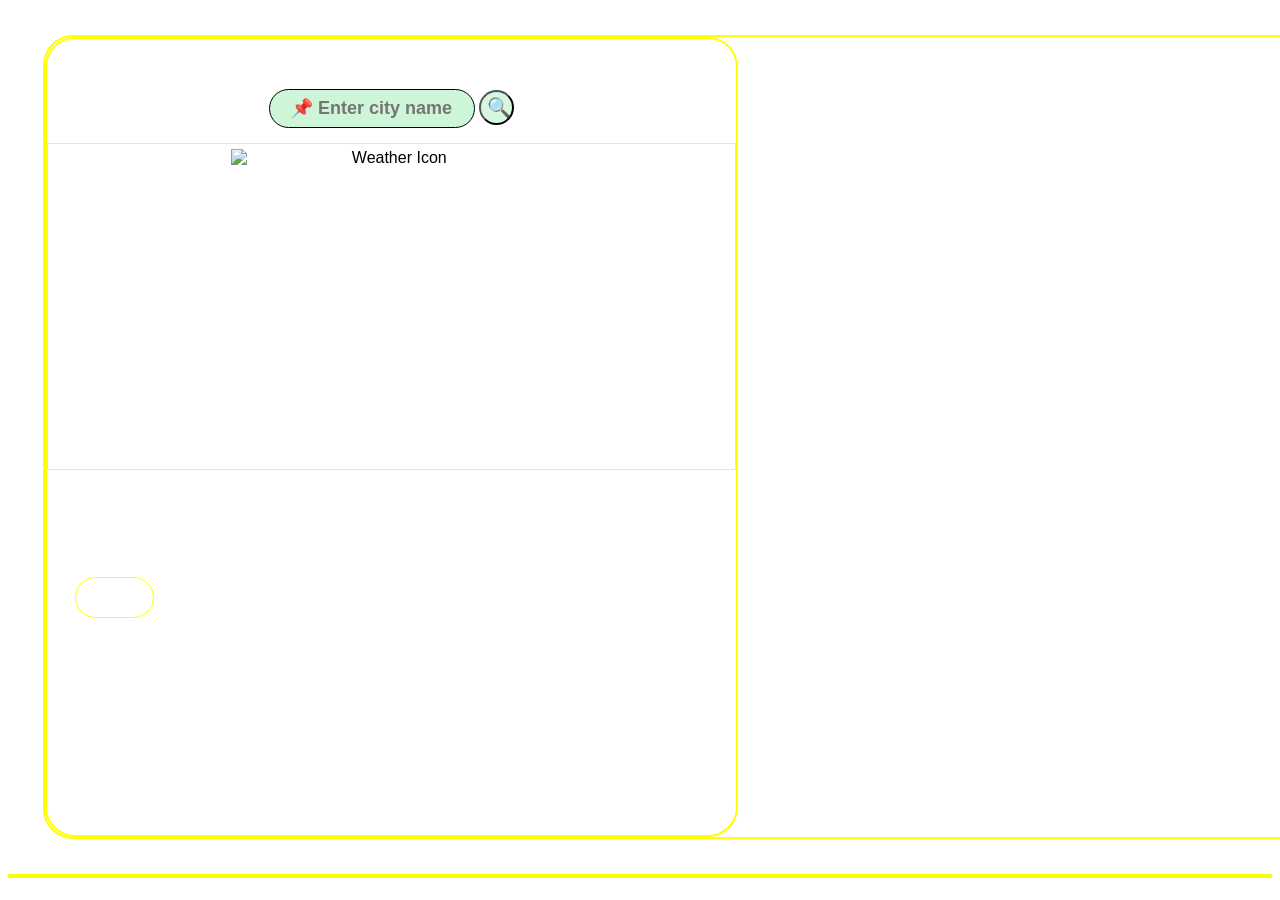
==== Weather.html @ 2b0cc128 "Add files via upload" ====
<!DOCTYPE html>
<html lang="en">

<head>
    <meta charset="UTF-8">
    <meta name="viewport" content="width=device-width, initial-scale=1.0">
    <title>Live Weather</title>
    <link rel="stylesheet" href="Weather.css">
    </link>
</head>

<body>
    <div id="Main-div">
        <div id="Main-div-part1">
            <input type="text" placeholder="📌 Enter city name" id="cityname" >
            <button id="search-btn" onclick="getweather()">🔍</button>

            <div id="weather-icon-div">
                <img src="Sun.png" alt="Weather Icon" id="weather-icon">

            </div>
            <h3 id="city">-.-</h3>
            <h1 id="temperature">--°C</h1>

            <div id="weather-description-div">
                <h2 id="weather-description">Today</h2>
            </div>

            <div id="all-weathers"></div>

        </div>


    </div>


    <div id="Main-div-part2"></div>

    </div>




    <script src="Weather.js"></script>
</body>

</html>
---- Weather.css ----
body{
    background-image: url('Background.png');
    font-family: 'Poppins', sans-serif;
}


#Main-div{
    border:2px solid yellow;
    width:1400px;
    height:800px;
    margin:35px;
    display: grid;
    grid-template-columns: 1fr 1fr;
    border-radius: 30px;
    gap: 15px;
    
}

#Main-div-part1{
    border-radius: 30px;
    border:2px solid yellow;
    text-align: center;
    
}


#cityname{
    border:1px solid black;
    margin-top:50px;
    height: 35px;
    width: 200px;
    border-radius:40px;
    text-align: center;
    background-color: rgb(204, 246, 215);
    color:black;
    font-weight: bold;
    font-size: large;
    transition: 'width 0.6s ease';
}

#cityname:focus{
    transform: translateY(-1.5px);
    background-color: rgb(249, 249, 249);
    width: 550px;
    transition: width 0.6s ease;
}

#search-btn{
    border-radius:50%;
    width: 35px;
    height:35px;
    background-color: rgb(214, 247, 223);
    font-size: larger;
    cursor: pointer;
}



#weather-icon-div{
    display: flex;
    justify-content: center;
    align-items: center;
    margin-top:15px;
    border: 1px solid yellow;
}

#weather-icon{
    display: block;
    width: 320px;
    height: 320px; 
    margin-top:5px;
}

#city{
    margin: 0px;
    padding: 0px;
    color: white;
    font-weight:lighter;
    margin-left:10px;
    font-size: 30px;
}

#temperature{
    color: white;
    font-size: 65px;
    font-weight: lighter;
    margin: 0px auto 0px 260px;
    padding: 0px;
    cursor:default;
    height: 63px;
    width:130px;
}

#temperature:hover{
    transform: translate3D(-1px,-1.5px,0px);
}

#weather-description-div{
    border-radius: 30px;
    border: 1px solid yellow;
    margin-top: 10px;
    margin-left: 28px;
    text-align: start;
    width: fit-content;
    padding: 5px;
    display: block;
}

#weather-description{
    color: white;
    font-size: 25px;
    font-weight: lighter;
    margin: 0px auto 0px auto;
    padding: 0px;
    cursor:default;
}

#all-weathers{
    border: 1px solid white;
    height:160px;
    margin: 15px;
}


#Main-div-part2{
    border:2px solid yellow;
}
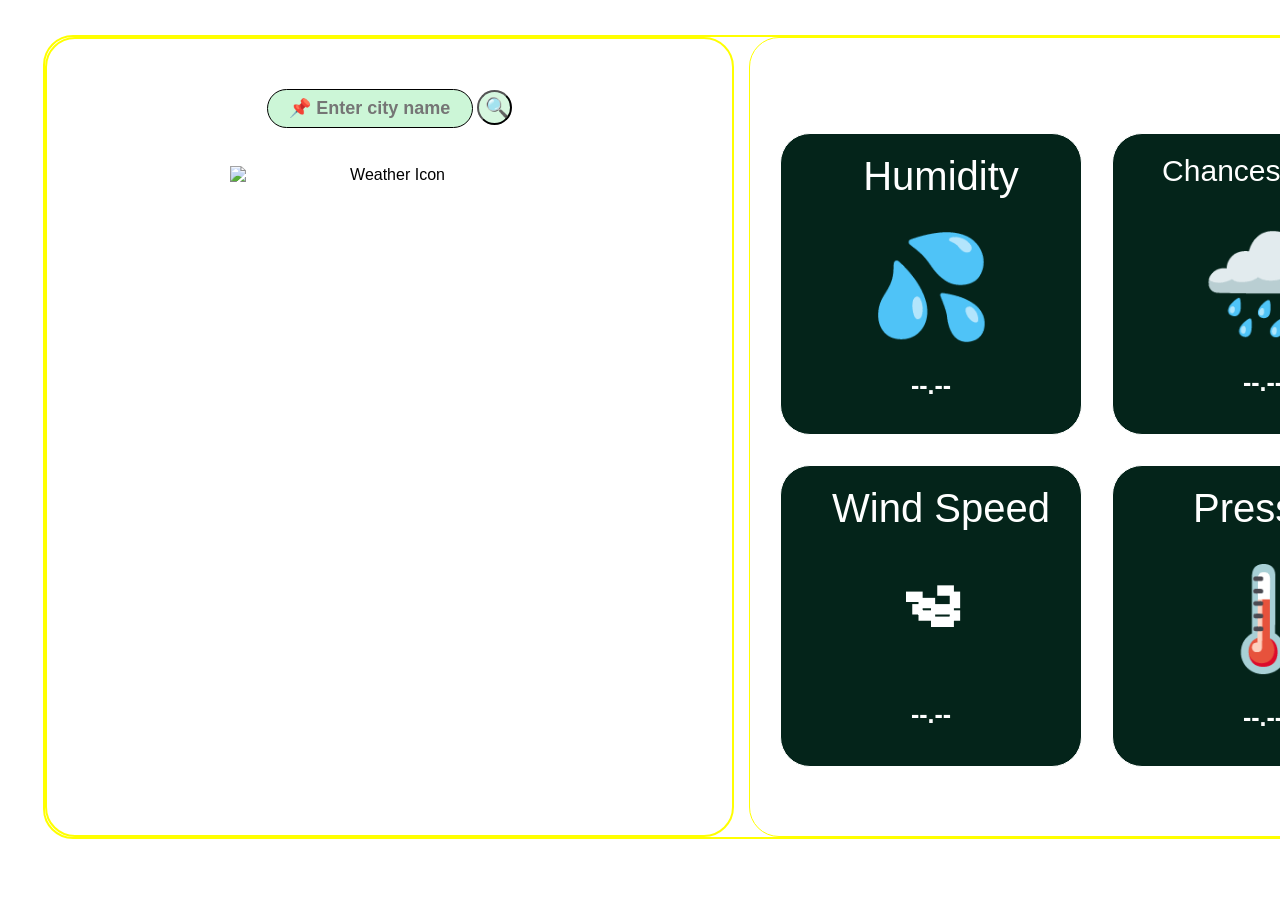
==== commit 15fb224c: "Updated the design of the webpage Added more features like humidty,high and low temperaure, rain cha" ====
--- a/Weather.html
+++ b/Weather.html
@@ -12,7 +12,7 @@
 <body>
     <div id="Main-div">
         <div id="Main-div-part1">
-            <input type="text" placeholder="📌 Enter city name" id="cityname" >
+            <input type="text" placeholder="📌 Enter city name" id="cityname">
             <button id="search-btn" onclick="getweather()">🔍</button>
 
             <div id="weather-icon-div">
@@ -21,22 +21,55 @@
             </div>
             <h3 id="city">-.-</h3>
             <h1 id="temperature">--°C</h1>
-
-            <div id="weather-description-div">
-                <h2 id="weather-description">Today</h2>
+            
+            <div id="high-low">
+            <h2>High: --°C</h2>
+            <h2>Low: --°C</h2>
             </div>
-
-            <div id="all-weathers"></div>
 
         </div>
 
+        <div id="Main-div-part2">
+            <h2>Today's Highlights</h2>
+
+            <div id="details">
+
+            <div id="Humidity" class="box">
+
+                <h2>Humidity</h2>
+                <h1>💦</h1>
+                <h3>--.--</h3>
+            </div>
+
+            <div id="Rain" class="box">
+                <h2>Chances of Rain</h2>
+                <h1>🌧️</h1>
+                <h3>--.--</h3>
+
+            </div>
+
+            <div id="wind-speed" class="box">
+                
+                <h2>Wind Speed</h2>
+                <h1>༄</h1>
+                <h3>--.--</h3>
+            </div>
+            
+            <div id="Pressure" class="box">
+                <h2>Pressure</h2>
+                <h1>🌡️</h1>
+                <h3>--.--</h3>
+            </div>
+
+            </div>
+
+        </div>
 
     </div>
 
 
-    <div id="Main-div-part2"></div>
 
-    </div>
+    
 
 
 
--- a/Weather.css
+++ b/Weather.css
@@ -1,127 +1,166 @@
-body{
+body {
     background-image: url('Background.png');
     font-family: 'Poppins', sans-serif;
 }
 
-
-#Main-div{
-    border:2px solid yellow;
-    width:1400px;
-    height:800px;
-    margin:35px;
+#Main-div {
+    border: 2px solid yellow;
+    width: 1400px;
+    height: 800px;
+    margin: 35px;
     display: grid;
     grid-template-columns: 1fr 1fr;
     border-radius: 30px;
     gap: 15px;
-    
 }
 
-#Main-div-part1{
+#Main-div-part1 {
     border-radius: 30px;
-    border:2px solid yellow;
+
+    border: 2px solid yellow;
     text-align: center;
-    
 }
 
-
-#cityname{
-    border:1px solid black;
-    margin-top:50px;
+#cityname {
+    border: 1px solid black;
+    margin-top: 50px;
     height: 35px;
     width: 200px;
-    border-radius:40px;
+    border-radius: 40px;
     text-align: center;
     background-color: rgb(204, 246, 215);
-    color:black;
+    color: black;
     font-weight: bold;
     font-size: large;
-    transition: 'width 0.6s ease';
+    cursor: pointer;
 }
 
-#cityname:focus{
-    transform: translateY(-1.5px);
-    background-color: rgb(249, 249, 249);
-    width: 550px;
-    transition: width 0.6s ease;
-}
-
-#search-btn{
-    border-radius:50%;
+#search-btn {
+    border-radius: 50%;
     width: 35px;
-    height:35px;
+    height: 35px;
     background-color: rgb(214, 247, 223);
     font-size: larger;
     cursor: pointer;
 }
 
+#search-btn:hover {
+    background-color: rgb(255, 255, 255);
+    color: black;
+    height: 38px;
+    width: 38px;
+    transition: smooth 0.8s;
+}
 
-
-#weather-icon-div{
+#weather-icon-div {
     display: flex;
     justify-content: center;
     align-items: center;
-    margin-top:15px;
-    border: 1px solid yellow;
+    margin-top: 8px
 }
 
-#weather-icon{
+#weather-icon {
     display: block;
     width: 320px;
-    height: 320px; 
-    margin-top:5px;
+    height: 320px;
+    margin-top: 30px;
 }
 
-#city{
-    margin: 0px;
-    padding: 0px;
+#temperature {
     color: white;
-    font-weight:lighter;
-    margin-left:10px;
-    font-size: 30px;
+    font-size: 75px;
+    font-weight: lighter;
+    margin: 10px auto 20px 225px;
+    padding: 4px;
+    cursor: default;
+    height: 65px;
+    width: 150px;
 }
 
-#temperature{
+#city {
     color: white;
-    font-size: 65px;
     font-weight: lighter;
-    margin: 0px auto 0px 260px;
-    padding: 0px;
-    cursor:default;
-    height: 63px;
-    width:130px;
+    font-size: 40px;
+    margin: 8px 0px 5px -8px;
+    padding: 5px;
 }
 
-#temperature:hover{
-    transform: translate3D(-1px,-1.5px,0px);
+#high-low{
+    display: flex;
+    justify-content: start;
+    gap: 50%;
+    font-size: larger;
+    color:white;
+    margin: 30px 0px 20px 0px;
+    padding:10px 10px 0px 45px;
 }
 
-#weather-description-div{
+#all-weather {
     border-radius: 30px;
-    border: 1px solid yellow;
-    margin-top: 10px;
-    margin-left: 28px;
-    text-align: start;
-    width: fit-content;
-    padding: 5px;
-    display: block;
-}
-
-#weather-description{
-    color: white;
-    font-size: 25px;
-    font-weight: lighter;
-    margin: 0px auto 0px auto;
-    padding: 0px;
-    cursor:default;
-}
-
-#all-weathers{
     border: 1px solid white;
-    height:160px;
+    height: 160px;
     margin: 15px;
 }
 
 
-#Main-div-part2{
-    border:2px solid yellow;
+#Main-div-part2 {
+    border: 1px solid yellow;
+    border-radius: 30px;
+}
+
+#Main-div-part2 h2 {
+    color: white;
+    font-weight: lighter;
+    font-size: 30px;
+    margin: 20px 20px 30px 40px;
+    padding: 0px;
+    font-size: 40px;
+}
+
+#details {
+    border-radius: 30px;
+    text-align: center;
+    display: grid;
+    grid-template-columns: 1fr 1fr;
+    grid-template-rows: 1fr 1fr;
+    margin-left: 30px;
+    margin-right: 30px;
+    gap: 30px;
+
+}
+
+.box {
+    background-color: rgb(4, 36, 26);
+    border-radius: 30px;
+    border: 1px solid white;
+    width: 300px;
+    height: 300px;
+    display: grid;
+    grid-template-columns: 1fr;
+    grid-template-rows: 1fr 1fr 1fr;
+
+}
+
+
+.box h1{
+    color: white;
+    font-size:100px;
+    margin-bottom: 0px;
+    margin-top:-1px;
+}
+
+.box h2{
+    font-size:26px;
+    margin-left:-13px;
+}
+
+.box h3{
+    color: white;
+    font-size: 25px;
+    margin-top: 0xp;
+
+}
+
+#Rain h2{
+    font-size:30px;
 }
